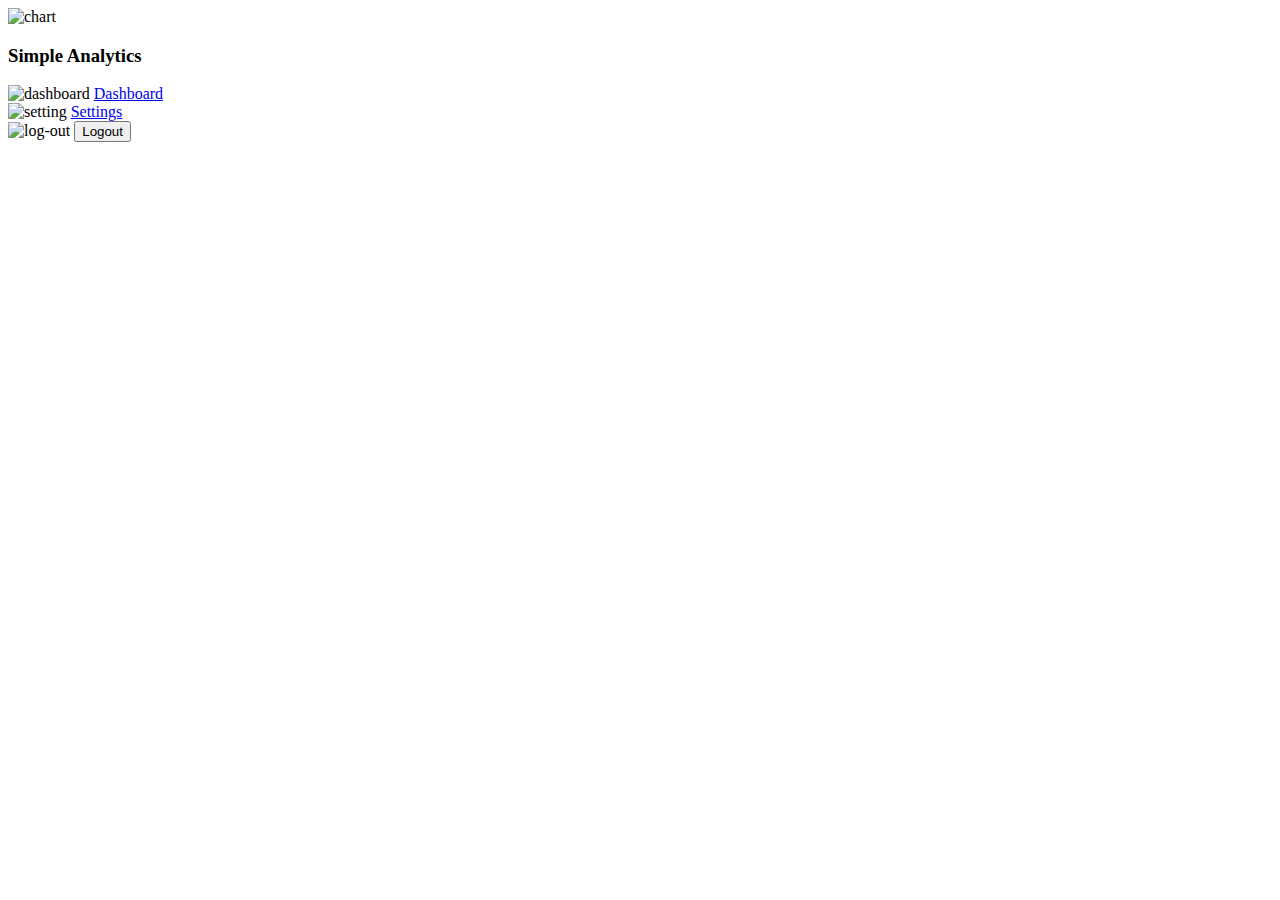
==== dashboard.html @ 6fa15ecb "html side bar added" ====
<!DOCTYPE html>
<html lang="en">
  <head>
    <meta charset="UTF-8" />
    <meta name="viewport" content="width=device-width, initial-scale=1.0" />
    <title>Document</title>
    <link rel="stylesheet" href="style.css" />
  </head>
  <body>
    <main>
      <div class="side-nav">
        <div class="analitic">
          <img src="/show_chart.svg" alt="chart" />
          <h3>Simple Analytics</h3>
        </div>
        <nav>
          <div class="dashboard-page">
            <img src="/dashboard.svg" alt="dashboard" />
            <a href="./dashboard.html">Dashboard</a>
          </div>
          <div class="setting-page">
            <img src="/settings.svg" alt="setting" />
            <a href="settings.html">Settings</a>
          </div>
        </nav>
        <div class="logout">
          <img src="/Vector.png" alt="log-out" />
          <button>Logout</button>
        </div>
      </div>
      <div class="content"></div>
    </main>
  </body>
</html>
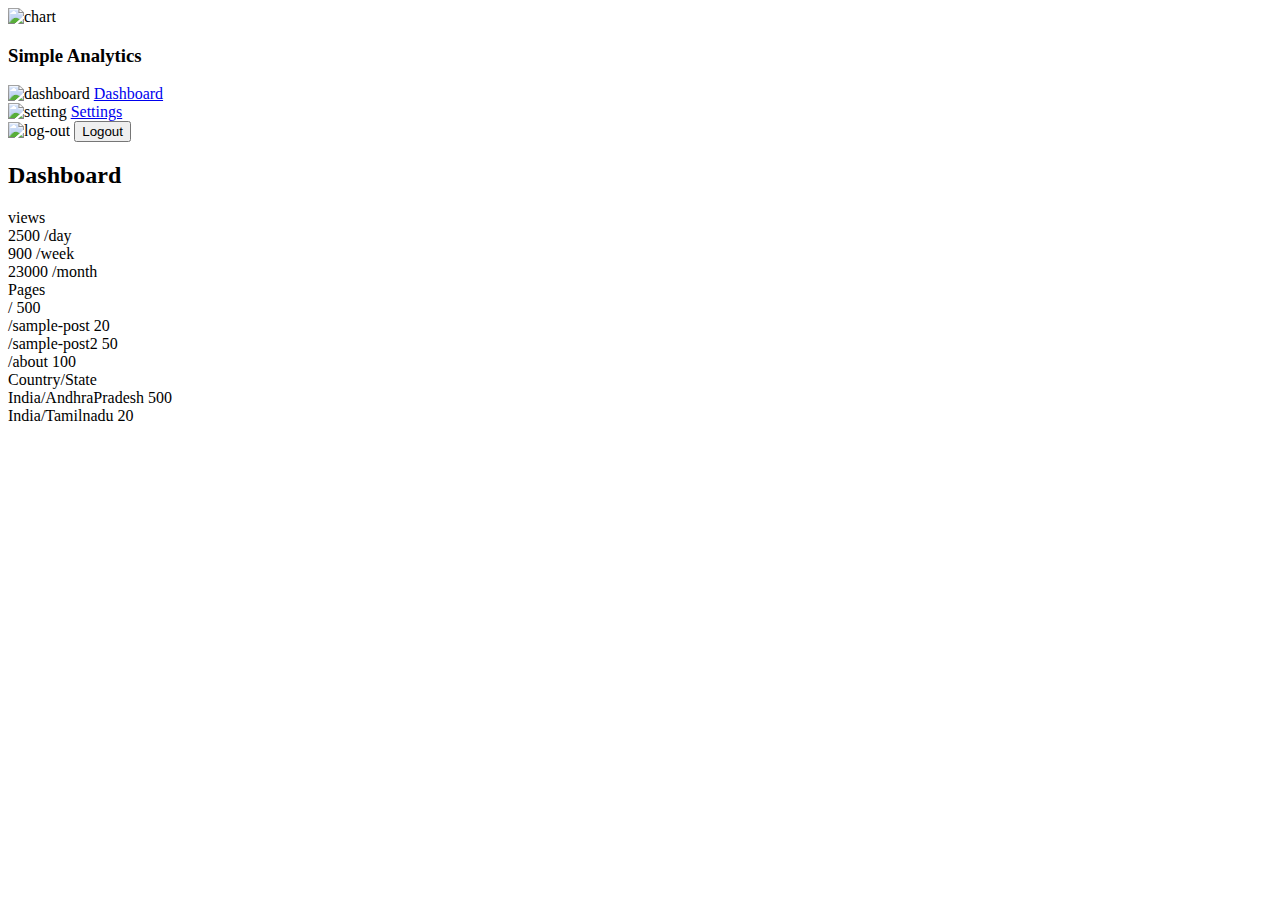
==== commit 90233b42: "content added in html" ====
--- a/dashboard.html
+++ b/dashboard.html
@@ -28,7 +28,36 @@
           <button>Logout</button>
         </div>
       </div>
-      <div class="content"></div>
+      <div class="content">
+        <h2>Dashboard</h2>
+        <span class="headline-text">views</span>
+        <div class="view-count">
+          <div class="view-block">
+            <span>2500</span>
+            <span>/day</span>
+          </div>
+          <div class="view-block">
+            <span>900</span>
+            <span>/week</span>
+          </div>
+          <div class="view-block">
+            <span>23000</span>
+            <span>/month</span>
+          </div>
+        </div>
+        <span class="headline-text">Pages</span>
+        <div class="page-input"><span>/</span> <span>500</span></div>
+        <div class="page-input"><span>/sample-post</span> <span>20</span></div>
+        <div class="page-input"><span>/sample-post2</span> <span>50</span></div>
+        <div class="page-input"><span>/about</span> <span>100</span></div>
+        <span class="headline-text">Country/State</span>
+        <div class="page-input">
+          <span>India/AndhraPradesh</span> <span>500</span>
+        </div>
+        <div class="page-input">
+          <span>India/Tamilnadu</span> <span>20</span>
+        </div>
+      </div>
     </main>
   </body>
 </html>
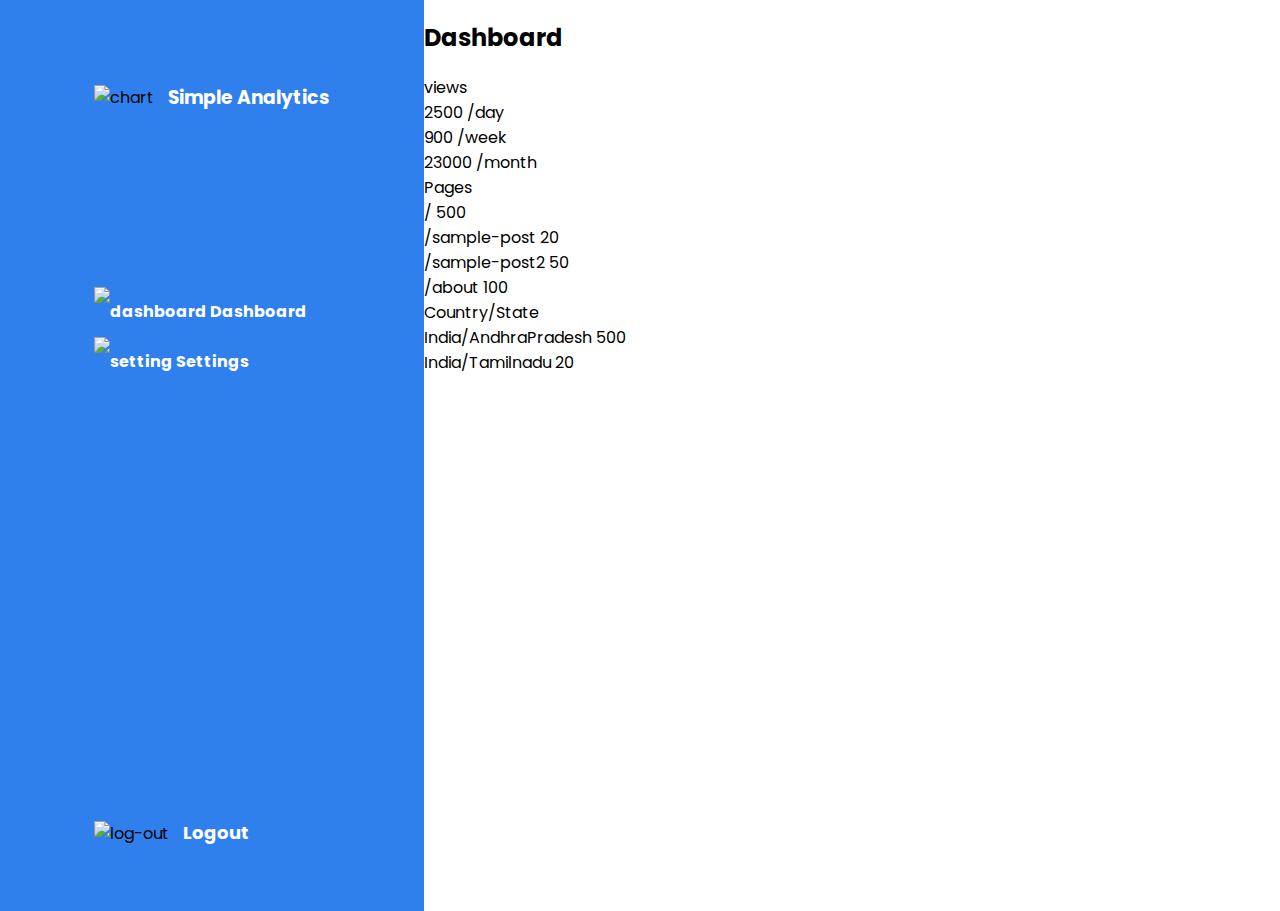
==== commit 6baedf01: "changed html classes and added side-nav styles" ====
--- a/dashboard.html
+++ b/dashboard.html
@@ -13,19 +13,17 @@
           <img src="/show_chart.svg" alt="chart" />
           <h3>Simple Analytics</h3>
         </div>
-        <nav>
-          <div class="dashboard-page">
-            <img src="/dashboard.svg" alt="dashboard" />
-            <a href="./dashboard.html">Dashboard</a>
-          </div>
-          <div class="setting-page">
-            <img src="/settings.svg" alt="setting" />
-            <a href="settings.html">Settings</a>
-          </div>
+        <nav class="nav-list">
+          <a href="./dashboard.html">
+            <img src="/dashboard.svg" alt="dashboard" /> Dashboard</a
+          >
+          <a href="settings.html">
+            <img src="/settings.svg" alt="setting" /> Settings</a
+          >
         </nav>
         <div class="logout">
           <img src="/Vector.png" alt="log-out" />
-          <button>Logout</button>
+          <button class="logout-btn">Logout</button>
         </div>
       </div>
       <div class="content">
--- a/style.css
+++ b/style.css
@@ -0,0 +1,65 @@
+@import url("https://fonts.googleapis.com/css2?family=Big+Shoulders+Display:wght@400;500&family=DM+Sans:opsz,wght@9..40,100&family=Open+Sans:ital,wght@1,300&family=Oswald:wght@200&family=Pixelify+Sans&family=Poppins:wght@300;600;700&family=Press+Start+2P&family=Roboto:ital,wght@0,100;0,300;1,300;1,400&family=Ultra&display=swap");
+
+body {
+  font-family: Poppins;
+  margin: 0;
+  padding: 0;
+  box-sizing: border-box;
+}
+main {
+  display: flex;
+}
+.side-nav {
+  display: flex;
+  flex-direction: column;
+  min-width: none;
+  height: 87vh;
+  padding: 64px 94px;
+  background-color: #2f80ed;
+}
+.analitic h3 {
+  color: white;
+}
+.analitic {
+  display: flex;
+  justify-content: center;
+  align-items: center;
+}
+.analitic img {
+  margin-right: 14px;
+}
+.nav-list {
+  margin-top: 157px;
+}
+.nav-list a {
+  display: block;
+  color: white;
+  line-height: 50px;
+  text-decoration: none;
+  font-weight: 700;
+}
+.logout {
+  margin-top: auto;
+  cursor: pointer;
+}
+.logout img {
+  margin-right: 4px;
+}
+.logout-btn {
+  border: none;
+  background-color: unset;
+  color: white;
+  font-family: Poppins;
+  font-size: 18px;
+  font-weight: 700;
+}
+/* .dashboard-page {
+  display: flex;
+
+  margin-top: 153px;
+}
+.dashboard-page a {
+  color: white;
+  text-decoration: none;
+  font-weight: 700;
+} */
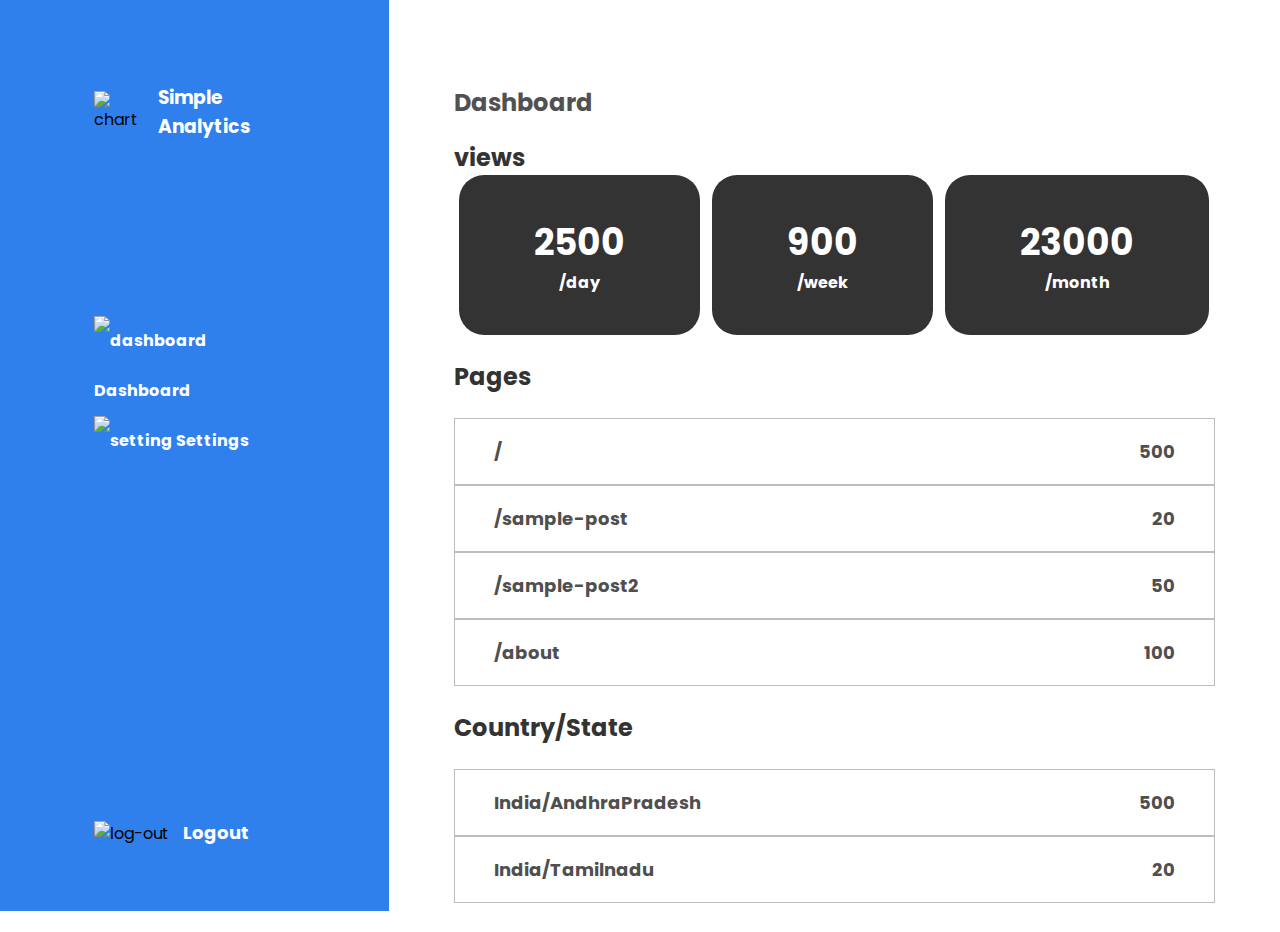
==== commit 15d72612: "added content styles and changed span to h3" ====
--- a/dashboard.html
+++ b/dashboard.html
@@ -27,28 +27,28 @@
         </div>
       </div>
       <div class="content">
-        <h2>Dashboard</h2>
+        <h2 class="title">Dashboard</h2>
         <span class="headline-text">views</span>
         <div class="view-count">
           <div class="view-block">
-            <span>2500</span>
+            <span class="count">2500</span><br />
             <span>/day</span>
           </div>
           <div class="view-block">
-            <span>900</span>
+            <span class="count">900</span><br />
             <span>/week</span>
           </div>
           <div class="view-block">
-            <span>23000</span>
+            <span class="count">23000</span><br />
             <span>/month</span>
           </div>
         </div>
-        <span class="headline-text">Pages</span>
+        <h3 class="headline-text">Pages</h3>
         <div class="page-input"><span>/</span> <span>500</span></div>
         <div class="page-input"><span>/sample-post</span> <span>20</span></div>
         <div class="page-input"><span>/sample-post2</span> <span>50</span></div>
         <div class="page-input"><span>/about</span> <span>100</span></div>
-        <span class="headline-text">Country/State</span>
+        <h3 class="headline-text">Country/State</h3>
         <div class="page-input">
           <span>India/AndhraPradesh</span> <span>500</span>
         </div>
--- a/style.css
+++ b/style.css
@@ -12,7 +12,7 @@
 .side-nav {
   display: flex;
   flex-direction: column;
-  min-width: none;
+
   height: 87vh;
   padding: 64px 94px;
   background-color: #2f80ed;
@@ -53,6 +53,48 @@
   font-size: 18px;
   font-weight: 700;
 }
+
+.content {
+  width: 70%;
+  padding: 65px 65px 29px 65px;
+}
+.title {
+  color: #515151;
+  font-size: 24px;
+  font-weight: 700;
+}
+.headline-text {
+  color: #333;
+  font-size: 24px;
+  font-weight: 700;
+}
+.view-count {
+  display: flex;
+  justify-content: space-around;
+}
+.view-block {
+  text-align: center;
+  border-radius: 25px;
+  padding: 40px 75px;
+  background-color: #333;
+}
+.view-block span {
+  font-weight: 700;
+  color: white;
+}
+.count {
+  font-size: 36px;
+}
+
+.page-input {
+  display: flex;
+  justify-content: space-between;
+  font-size: 18px;
+  font-weight: 700;
+  color: #4f4f4f;
+  border: 1px solid #bdbdbd;
+  padding: 19px 39px;
+}
 /* .dashboard-page {
   display: flex;
 
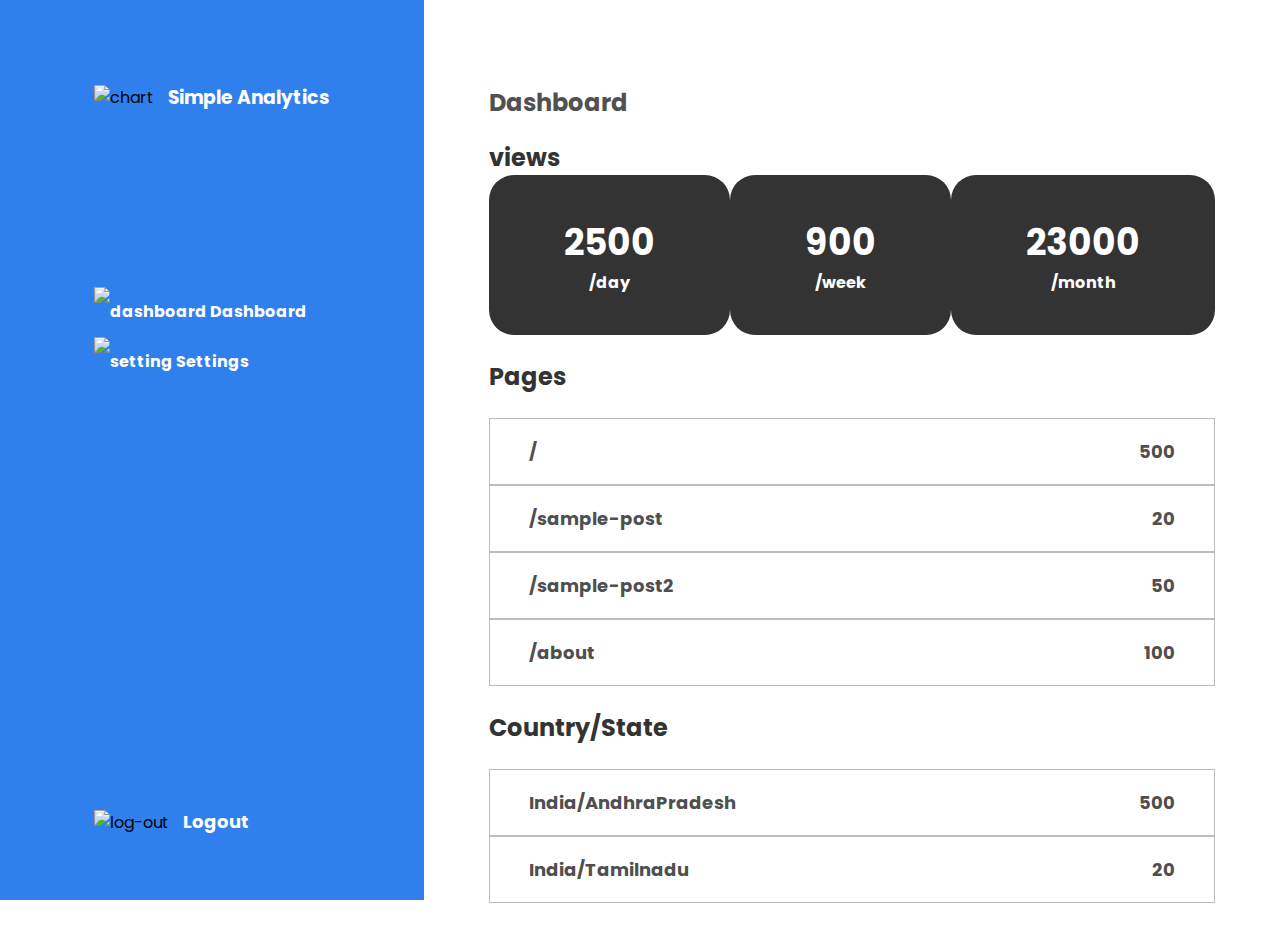
==== commit 33192a3c: "changed side-nav placement and fixed side-nav light blue bg size" ====
--- a/dashboard.html
+++ b/dashboard.html
@@ -4,28 +4,28 @@
     <meta charset="UTF-8" />
     <meta name="viewport" content="width=device-width, initial-scale=1.0" />
     <title>Document</title>
-    <link rel="stylesheet" href="style.css" />
+    <link rel="stylesheet" href="dashboard-style.css" />
   </head>
   <body>
+    <div class="side-nav">
+      <div class="analitic">
+        <img src="/show_chart.svg" alt="chart" />
+        <h3>Simple Analytics</h3>
+      </div>
+      <nav class="nav-list">
+        <a href="./dashboard.html">
+          <img src="/dashboard.svg" alt="dashboard" /> Dashboard</a
+        >
+        <a href="settings.html">
+          <img src="/settings.svg" alt="setting" /> Settings</a
+        >
+      </nav>
+      <div class="logout">
+        <img src="/Vector.png" alt="log-out" />
+        <button class="logout-btn">Logout</button>
+      </div>
+    </div>
     <main>
-      <div class="side-nav">
-        <div class="analitic">
-          <img src="/show_chart.svg" alt="chart" />
-          <h3>Simple Analytics</h3>
-        </div>
-        <nav class="nav-list">
-          <a href="./dashboard.html">
-            <img src="/dashboard.svg" alt="dashboard" /> Dashboard</a
-          >
-          <a href="settings.html">
-            <img src="/settings.svg" alt="setting" /> Settings</a
-          >
-        </nav>
-        <div class="logout">
-          <img src="/Vector.png" alt="log-out" />
-          <button class="logout-btn">Logout</button>
-        </div>
-      </div>
       <div class="content">
         <h2 class="title">Dashboard</h2>
         <span class="headline-text">views</span>
--- a/dashboard-style.css
+++ b/dashboard-style.css
@@ -0,0 +1,109 @@
+@import url("https://fonts.googleapis.com/css2?family=Big+Shoulders+Display:wght@400;500&family=DM+Sans:opsz,wght@9..40,100&family=Open+Sans:ital,wght@1,300&family=Oswald:wght@200&family=Pixelify+Sans&family=Poppins:wght@300;600;700&family=Press+Start+2P&family=Roboto:ital,wght@0,100;0,300;1,300;1,400&family=Ultra&display=swap");
+
+body {
+  font-family: Poppins;
+  margin: 0;
+  padding: 0;
+  box-sizing: border-box;
+  display: flex;
+  height: 100vh;
+}
+
+.side-nav {
+  display: flex;
+  flex-direction: column;
+  padding: 64px 94px;
+  background-color: #2f80ed;
+}
+.analitic h3 {
+  color: white;
+}
+.analitic {
+  display: flex;
+  justify-content: center;
+  align-items: center;
+}
+.analitic img {
+  margin-right: 14px;
+}
+.nav-list {
+  margin-top: 157px;
+}
+.nav-list a {
+  display: block;
+  color: white;
+  line-height: 50px;
+  text-decoration: none;
+  font-weight: 700;
+}
+.logout {
+  margin-top: auto;
+  cursor: pointer;
+}
+.logout img {
+  margin-right: 4px;
+}
+.logout-btn {
+  border: none;
+  background-color: unset;
+  color: white;
+  font-family: Poppins;
+  font-size: 18px;
+  font-weight: 700;
+  cursor: pointer;
+}
+main {
+  flex-grow: 1;
+}
+.content {
+  box-sizing: border-box;
+  width: 100%;
+  padding: 65px 65px 29px 65px;
+}
+.title {
+  color: #515151;
+  font-size: 24px;
+  font-weight: 700;
+}
+.headline-text {
+  color: #333;
+  font-size: 24px;
+  font-weight: 700;
+}
+.view-count {
+  display: flex;
+  justify-content: space-around;
+}
+.view-block {
+  text-align: center;
+  border-radius: 25px;
+  padding: 40px 75px;
+  background-color: #333;
+}
+.view-block span {
+  font-weight: 700;
+  color: white;
+}
+.count {
+  font-size: 36px;
+}
+
+.page-input {
+  display: flex;
+  justify-content: space-between;
+  font-size: 18px;
+  font-weight: 700;
+  color: #4f4f4f;
+  border: 1px solid #bdbdbd;
+  padding: 19px 39px;
+}
+/* .dashboard-page {
+  display: flex;
+
+  margin-top: 153px;
+}
+.dashboard-page a {
+  color: white;
+  text-decoration: none;
+  font-weight: 700;
+} */
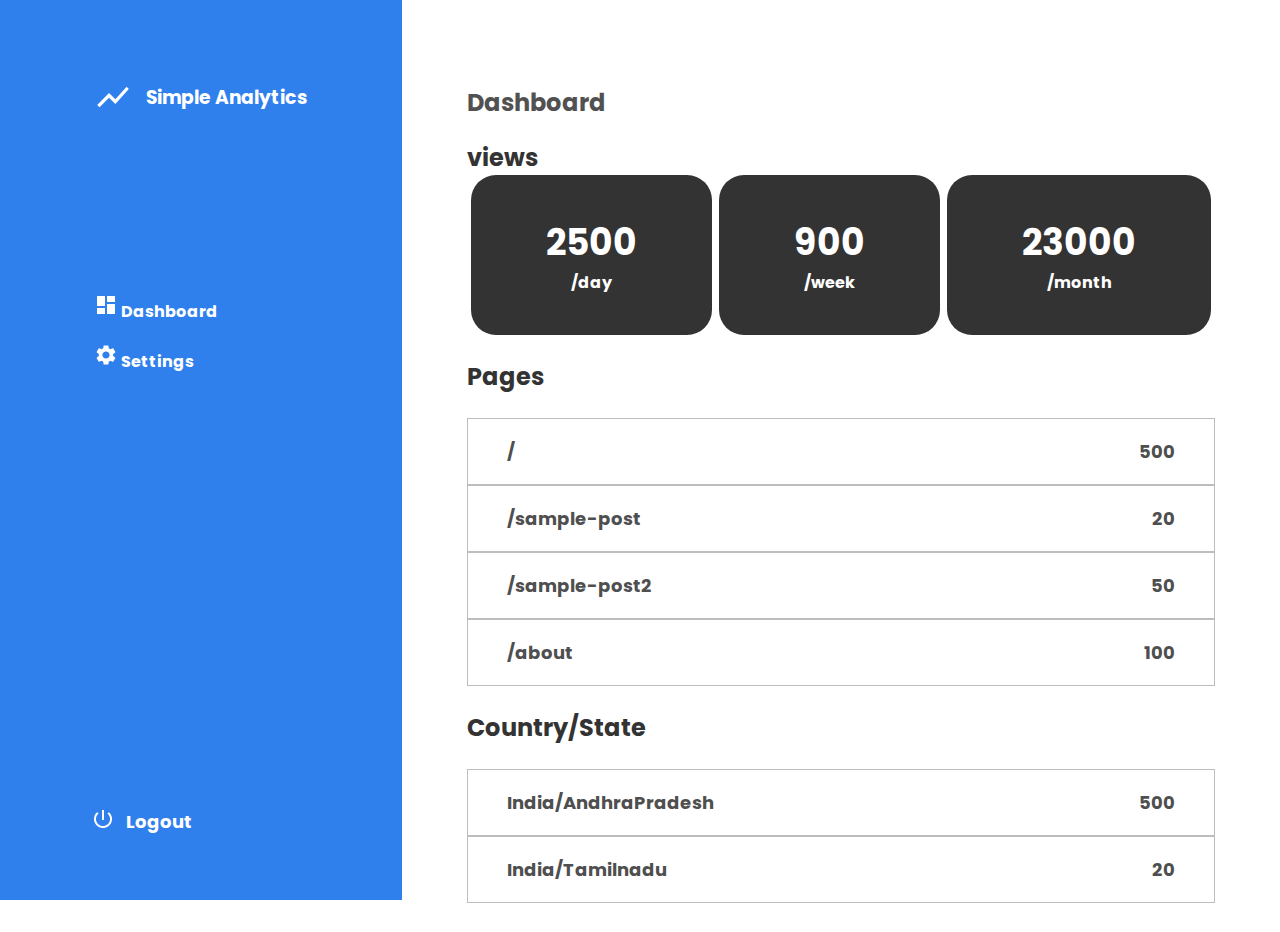
==== commit 588792f1: "changed css name" ====
--- a/dashboard.html
+++ b/dashboard.html
@@ -4,24 +4,24 @@
     <meta charset="UTF-8" />
     <meta name="viewport" content="width=device-width, initial-scale=1.0" />
     <title>Document</title>
-    <link rel="stylesheet" href="dashboard-style.css" />
+    <link rel="stylesheet" href="style.css" />
   </head>
   <body>
     <div class="side-nav">
       <div class="analitic">
-        <img src="/show_chart.svg" alt="chart" />
+        <img src="./icons/show_chart.svg" alt="chart" />
         <h3>Simple Analytics</h3>
       </div>
       <nav class="nav-list">
         <a href="./dashboard.html">
-          <img src="/dashboard.svg" alt="dashboard" /> Dashboard</a
+          <img src="./icons/dashboard.svg" alt="dashboard" /> Dashboard</a
         >
         <a href="settings.html">
-          <img src="/settings.svg" alt="setting" /> Settings</a
+          <img src="./icons/settings.svg" alt="setting" /> Settings</a
         >
       </nav>
       <div class="logout">
-        <img src="/Vector.png" alt="log-out" />
+        <img src="./icons/Vector.png" alt="log-out" />
         <button class="logout-btn">Logout</button>
       </div>
     </div>
--- a/style.css
+++ b/style.css
@@ -0,0 +1,109 @@
+@import url("https://fonts.googleapis.com/css2?family=Big+Shoulders+Display:wght@400;500&family=DM+Sans:opsz,wght@9..40,100&family=Open+Sans:ital,wght@1,300&family=Oswald:wght@200&family=Pixelify+Sans&family=Poppins:wght@300;600;700&family=Press+Start+2P&family=Roboto:ital,wght@0,100;0,300;1,300;1,400&family=Ultra&display=swap");
+
+body {
+  font-family: Poppins;
+  margin: 0;
+  padding: 0;
+  box-sizing: border-box;
+  display: flex;
+  height: 100vh;
+}
+
+.side-nav {
+  display: flex;
+  flex-direction: column;
+  padding: 64px 94px;
+  background-color: #2f80ed;
+}
+.analitic h3 {
+  color: white;
+}
+.analitic {
+  display: flex;
+  justify-content: center;
+  align-items: center;
+}
+.analitic img {
+  margin-right: 14px;
+}
+.nav-list {
+  margin-top: 157px;
+}
+.nav-list a {
+  display: block;
+  color: white;
+  line-height: 50px;
+  text-decoration: none;
+  font-weight: 700;
+}
+.logout {
+  margin-top: auto;
+  cursor: pointer;
+}
+.logout img {
+  margin-right: 4px;
+}
+.logout-btn {
+  border: none;
+  background-color: unset;
+  color: white;
+  font-family: Poppins;
+  font-size: 18px;
+  font-weight: 700;
+  cursor: pointer;
+}
+main {
+  flex-grow: 1;
+}
+.content {
+  box-sizing: border-box;
+  width: 100%;
+  padding: 65px 65px 29px 65px;
+}
+.title {
+  color: #515151;
+  font-size: 24px;
+  font-weight: 700;
+}
+.headline-text {
+  color: #333;
+  font-size: 24px;
+  font-weight: 700;
+}
+.view-count {
+  display: flex;
+  justify-content: space-around;
+}
+.view-block {
+  text-align: center;
+  border-radius: 25px;
+  padding: 40px 75px;
+  background-color: #333;
+}
+.view-block span {
+  font-weight: 700;
+  color: white;
+}
+.count {
+  font-size: 36px;
+}
+
+.page-input {
+  display: flex;
+  justify-content: space-between;
+  font-size: 18px;
+  font-weight: 700;
+  color: #4f4f4f;
+  border: 1px solid #bdbdbd;
+  padding: 19px 39px;
+}
+/* .dashboard-page {
+  display: flex;
+
+  margin-top: 153px;
+}
+.dashboard-page a {
+  color: white;
+  text-decoration: none;
+  font-weight: 700;
+} */
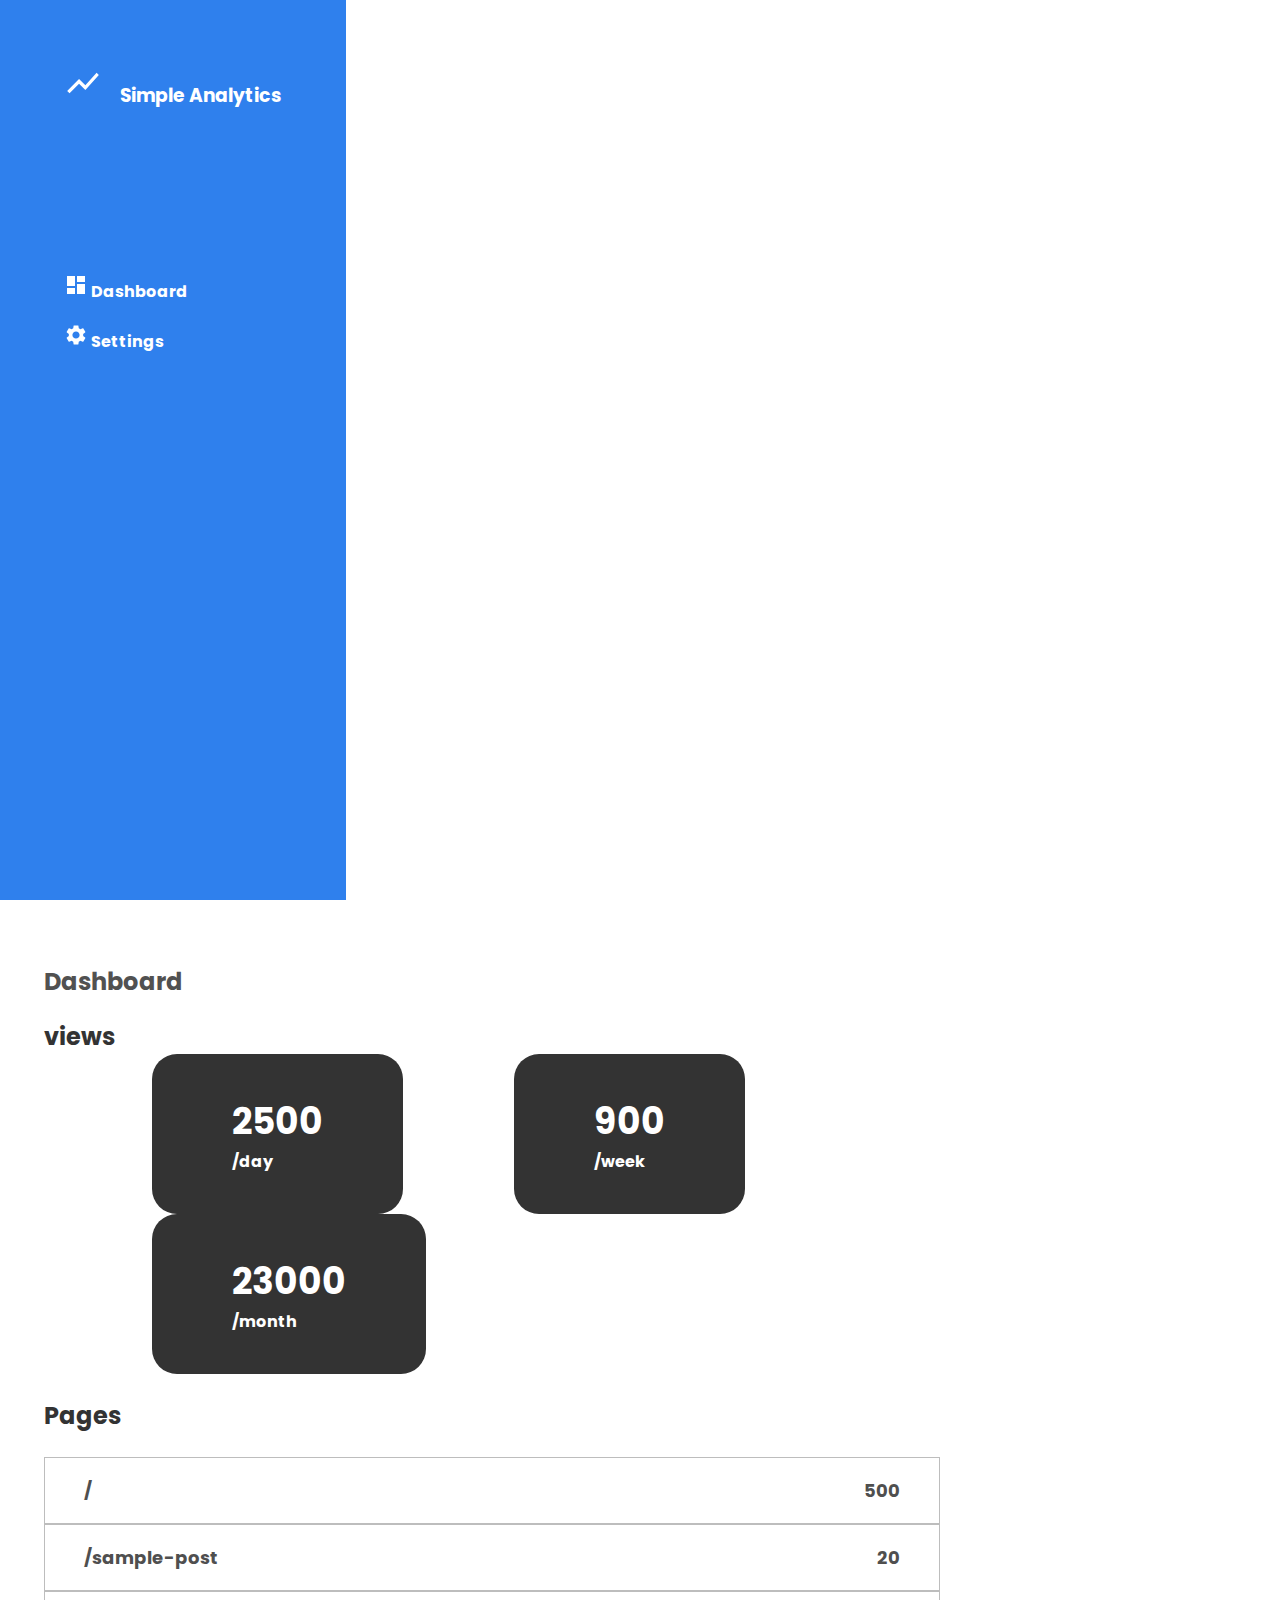
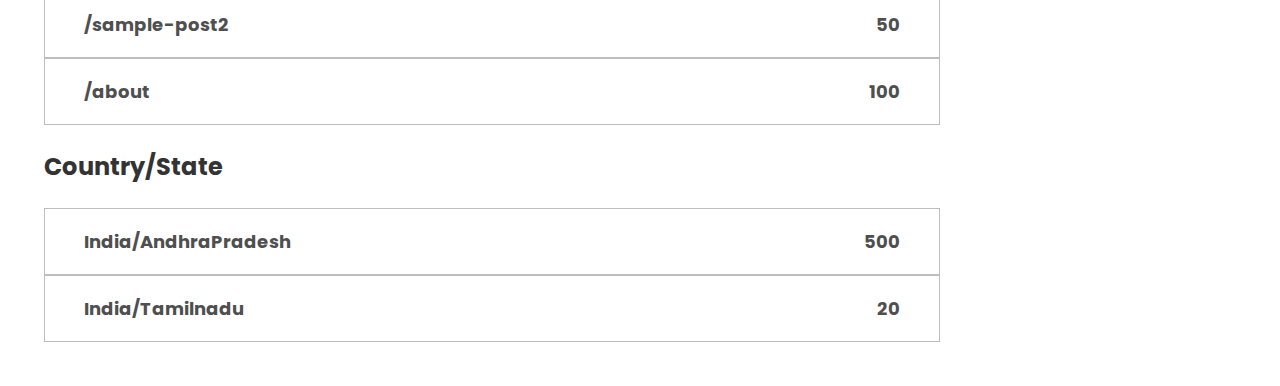
==== commit 65542b4e: "fixed  display property styles and changed html classes" ====
--- a/dashboard.html
+++ b/dashboard.html
@@ -7,25 +7,25 @@
     <link rel="stylesheet" href="style.css" />
   </head>
   <body>
-    <div class="side-nav">
-      <div class="analitic">
-        <img src="./icons/show_chart.svg" alt="chart" />
-        <h3>Simple Analytics</h3>
+    <main>
+      <div class="side-nav">
+        <div class="analitic">
+          <img src="./icons/show_chart.svg" alt="chart" />
+          <h3>Simple Analytics</h3>
+        </div>
+        <nav class="nav-list">
+          <a href="./dashboard.html">
+            <img src="./icons/dashboard.svg" alt="dashboard" /> Dashboard</a
+          >
+          <a href="settings.html">
+            <img src="./icons/settings.svg" alt="setting" /> Settings</a
+          >
+        </nav>
+        <div class="logout">
+          <img src="./icons/Vector.png" alt="log-out" />
+          <button class="logout-btn">Logout</button>
+        </div>
       </div>
-      <nav class="nav-list">
-        <a href="./dashboard.html">
-          <img src="./icons/dashboard.svg" alt="dashboard" /> Dashboard</a
-        >
-        <a href="settings.html">
-          <img src="./icons/settings.svg" alt="setting" /> Settings</a
-        >
-      </nav>
-      <div class="logout">
-        <img src="./icons/Vector.png" alt="log-out" />
-        <button class="logout-btn">Logout</button>
-      </div>
-    </div>
-    <main>
       <div class="content">
         <h2 class="title">Dashboard</h2>
         <span class="headline-text">views</span>
@@ -44,16 +44,24 @@
           </div>
         </div>
         <h3 class="headline-text">Pages</h3>
-        <div class="page-input"><span>/</span> <span>500</span></div>
-        <div class="page-input"><span>/sample-post</span> <span>20</span></div>
-        <div class="page-input"><span>/sample-post2</span> <span>50</span></div>
-        <div class="page-input"><span>/about</span> <span>100</span></div>
+        <div class="pages-text">
+          <span>/</span> <span class="float-right">500</span>
+        </div>
+        <div class="pages-text">
+          <span>/sample-post</span> <span class="float-right">20</span>
+        </div>
+        <div class="pages-text">
+          <span>/sample-post2</span> <span class="float-right">50</span>
+        </div>
+        <div class="pages-text">
+          <span>/about</span> <span class="float-right">100</span>
+        </div>
         <h3 class="headline-text">Country/State</h3>
-        <div class="page-input">
-          <span>India/AndhraPradesh</span> <span>500</span>
+        <div class="pages-text">
+          <span>India/AndhraPradesh</span> <span class="float-right">500</span>
         </div>
-        <div class="page-input">
-          <span>India/Tamilnadu</span> <span>20</span>
+        <div class="pages-text">
+          <span>India/Tamilnadu</span> <span class="float-right">20</span>
         </div>
       </div>
     </main>
--- a/style.css
+++ b/style.css
@@ -5,29 +5,39 @@
   margin: 0;
   padding: 0;
   box-sizing: border-box;
-  display: flex;
-  height: 100vh;
 }
 
 .side-nav {
-  display: flex;
-  flex-direction: column;
-  padding: 64px 94px;
+  display: inline-block;
+  vertical-align: top;
+  padding: 64px;
   background-color: #2f80ed;
+  box-sizing: border-box;
+  color: white;
+  height: 100vh;
+}
+/* DASHBOARD  */
+.content {
+  display: inline-block;
+  width: 70%;
+  padding: 44px;
 }
 .analitic h3 {
   color: white;
 }
-.analitic {
-  display: flex;
-  justify-content: center;
-  align-items: center;
+.analitic h3 {
+  display: inline;
 }
 .analitic img {
+  display: inline;
   margin-right: 14px;
 }
 .nav-list {
   margin-top: 157px;
+}
+
+.float-right {
+  float: right;
 }
 .nav-list a {
   display: block;
@@ -37,8 +47,8 @@
   font-weight: 700;
 }
 .logout {
-  margin-top: auto;
   cursor: pointer;
+  margin-top: 550px;
 }
 .logout img {
   margin-right: 4px;
@@ -52,14 +62,7 @@
   font-weight: 700;
   cursor: pointer;
 }
-main {
-  flex-grow: 1;
-}
-.content {
-  box-sizing: border-box;
-  width: 100%;
-  padding: 65px 65px 29px 65px;
-}
+
 .title {
   color: #515151;
   font-size: 24px;
@@ -70,14 +73,12 @@
   font-size: 24px;
   font-weight: 700;
 }
-.view-count {
-  display: flex;
-  justify-content: space-around;
-}
+
 .view-block {
-  text-align: center;
+  display: inline-block;
+  margin-left: 12%;
   border-radius: 25px;
-  padding: 40px 75px;
+  padding: 40px 80px;
   background-color: #333;
 }
 .view-block span {
@@ -87,23 +88,26 @@
 .count {
   font-size: 36px;
 }
-
-.page-input {
-  display: flex;
-  justify-content: space-between;
+.pages-text span {
+  left: 100px;
+}
+.pages-text {
+  display: inline-block;
+  box-sizing: border-box;
+  width: 100%;
   font-size: 18px;
   font-weight: 700;
   color: #4f4f4f;
   border: 1px solid #bdbdbd;
   padding: 19px 39px;
 }
-/* .dashboard-page {
+.dashboard-page {
   display: flex;
-
   margin-top: 153px;
 }
 .dashboard-page a {
   color: white;
   text-decoration: none;
   font-weight: 700;
-} */
+}
+/* DASHBOARD */
